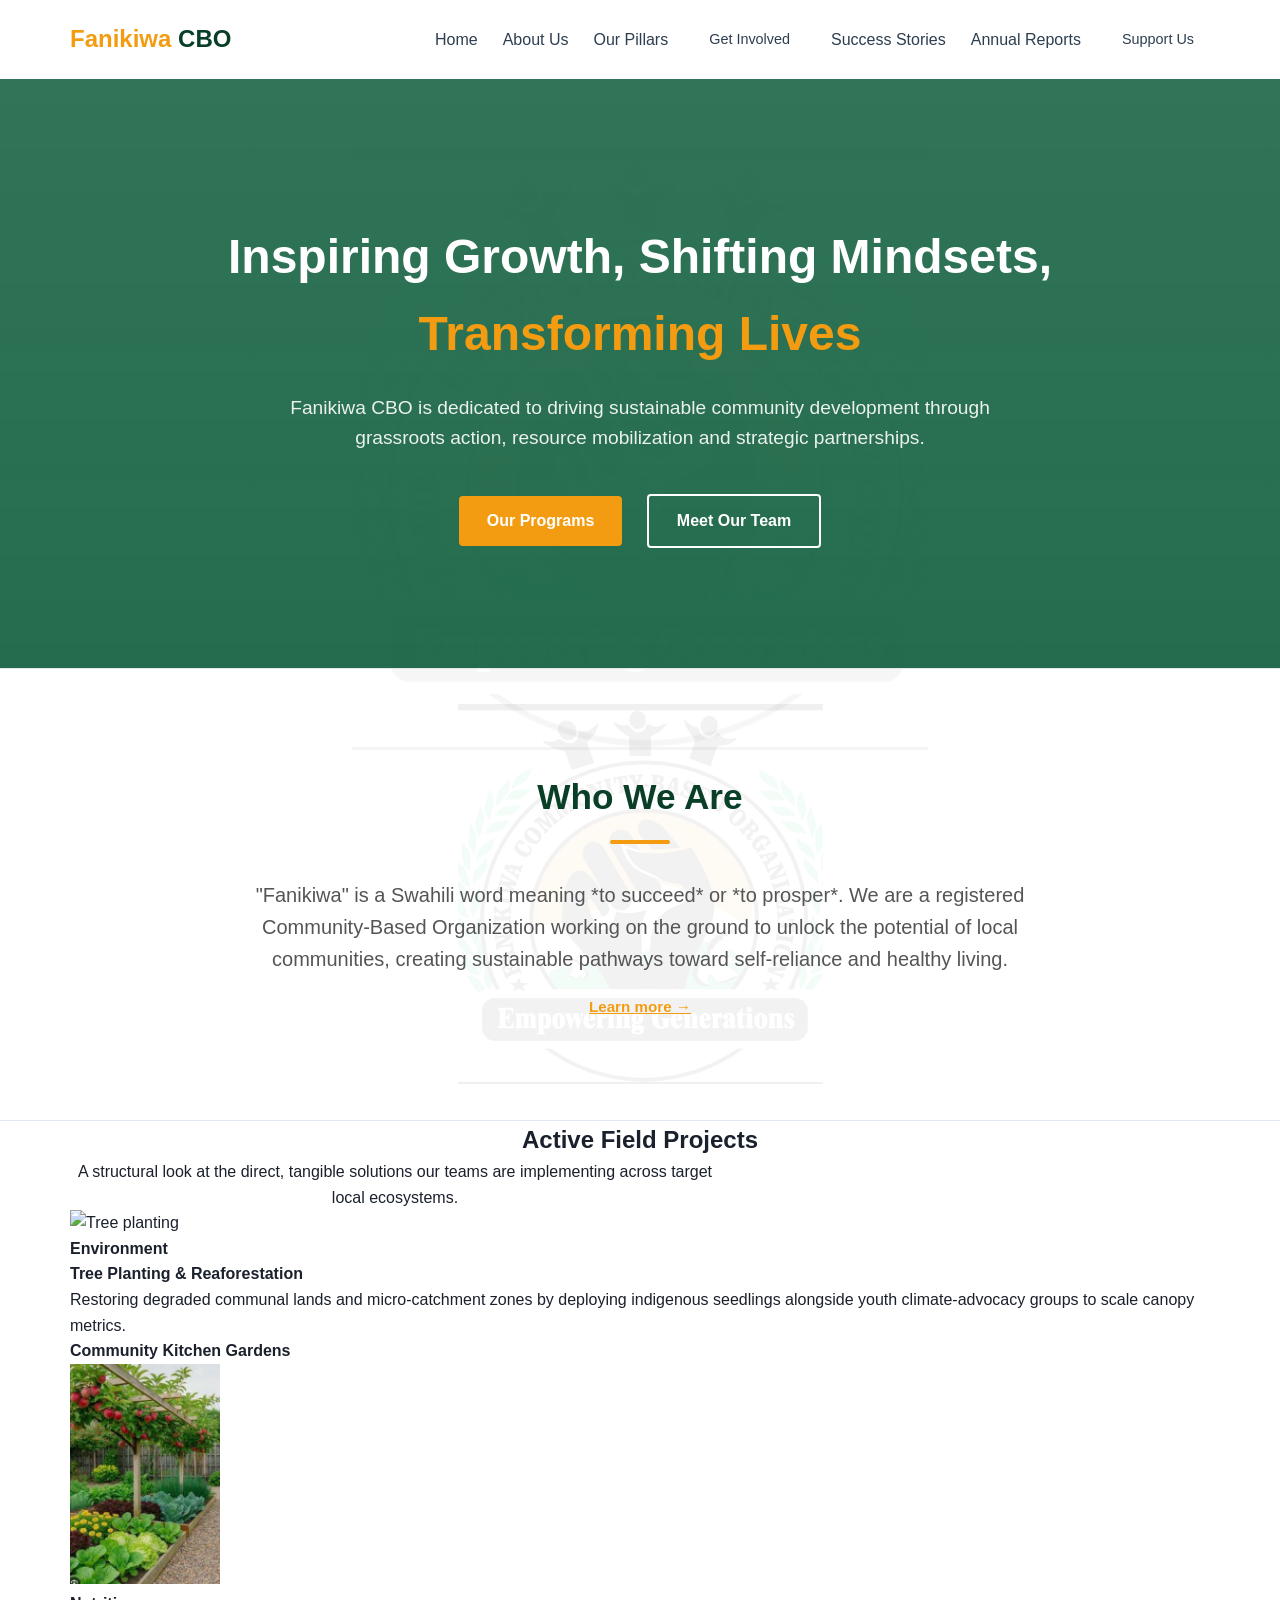
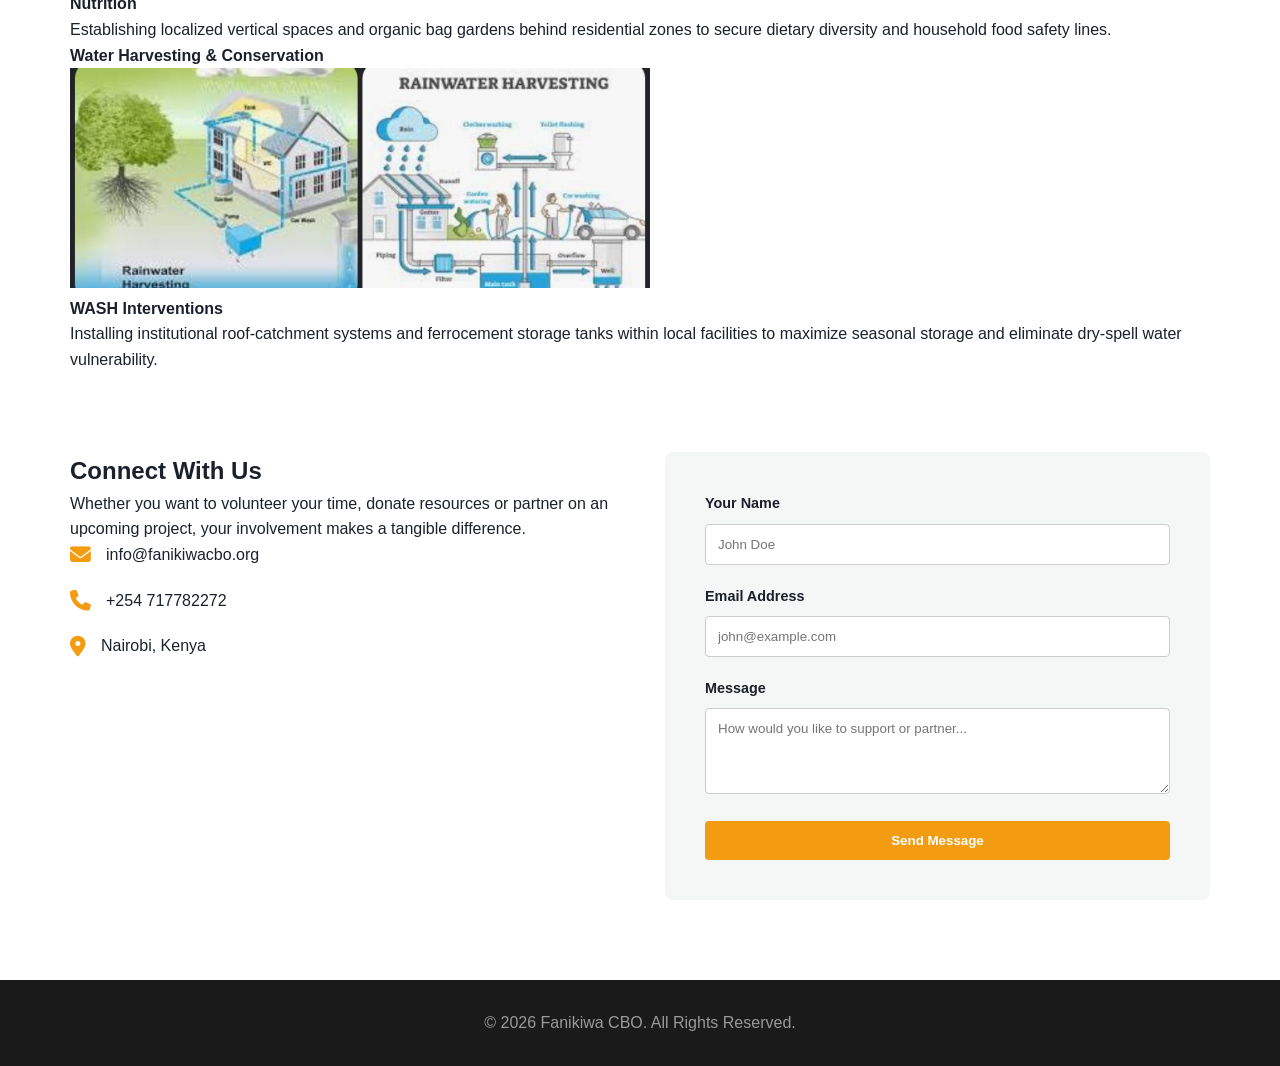
==== index.html @ 3a4b04db "first commit" ====
<!DOCTYPE html>
<html lang="en">

<head>
    <meta charset="UTF-8">
    <meta name="viewport" content="width=device-width, initial-scale=1.0">
    <title>Fanikiwa CBO</title>

    <!-- 1. Bootstrap CSS CDN Framework -->
    <link href="https://cdn.jsdelivr.net/npm/bootstrap@5.3.3/dist/dist/css/bootstrap.min.css" rel="stylesheet">

    <!-- 2. FontAwesome Icons -->
    <link rel="stylesheet" href="https://cdnjs.cloudflare.com/ajax/libs/font-awesome/6.4.0/css/all.min.css">

    <!-- 3. Your Custom Stylesheet (Must stay at the bottom) -->
    <link rel="stylesheet" href="style.css">
</head>

<body>

    <header id="main-header">
        <div class="container nav-container">
            <div class="logo"><span class="logo-accent">Fanikiwa</span> CBO</div>
            <button class="mobile-nav-toggle" aria-label="toggle navigation"><span class="hamburger"></span></button>
            <nav class="nav-links">
                <ul>
                    <li><a href="index.html" class="nav-link-item">Home</a></li>
                    <li><a href="about.html" class="nav-link-item">About Us</a></li>
                    <li><a href="pillars.html" class="nav-link-item">Our Pillars</a></li>
                    <li><a href="#contact" class="btn btn-small">Get Involved</a></li>
                    <li><a href="stories.html" class="nav-link-item">Success Stories</a></li>
                    <li><a href="reports.html" class="nav-link-item">Annual Reports</a></li>
                    <li><a href="support.html" class="btn btn-small">Support Us</a></li>

                </ul>
            </nav>
        </div>
    </header>

    <section id="home" class="hero">
        <div class="container hero-content">
            <h1>Inspiring Growth, Shifting Mindsets, <br><span class="highlight">Transforming Lives</span></h1>
            <p>Fanikiwa CBO is dedicated to driving sustainable community development through grassroots action,
                resource mobilization and strategic partnerships.</p>
            <div class="hero-cta">
                <a href="pillars.html" class="btn btn-primary">Our Programs</a>
                <a href="about.html" class="btn btn-secondary">Meet Our Team</a>
            </div>
        </div>
    </section>

    <!-- Logo Watermark Section -->
    <section class="about-brief">
        <div class="watermark-bg" style="background-image: url('logo.jpeg');"></div>
        <div class="container text-center content-relative">
            <h2>Who We Are</h2>
            <div class="accent-line"></div>
            <p class="lead-text">"Fanikiwa" is a Swahili word meaning *to succeed* or *to prosper*. We are a registered
                Community-Based Organization working on the ground to unlock the potential of local communities,
                creating sustainable pathways toward self-reliance and healthy living.</p>
            <a href="about.html" class="btn-text" style="display:inline-block; margin-top:20px;">Learn more
                &rarr;</a>
        </div>
    </section>
    <!-- New Field Projects Showcase Section -->
    <section id="projects" class="py-5 bg-transparent">
        <div class="container">
            <h2 class="text-center mb-2">Active Field Projects</h2>
            <p class="text-center text-muted mb-5 mx-auto" style="max-width: 650px;">A structural look at the direct,
                tangible solutions our teams are implementing across target local ecosystems.</p>

            <!-- Bootstrap Responsive Row Grid -->
            <div class="row g-4">
                <!-- Project Card 1 -->
                <div class="col-lg-4 col-md-6">
                    <div class="card h-100 border-0 shadow-sm">
                        <img src="https://images.unsplash.com/photo-1542601906990-b4d3fb778b09?auto=format&fit=crop&w=500&q=80"
                            class="card-img-top" alt="Tree planting" style="height: 220px; object-fit: cover;">
                        <div class="card-body p-4">
                            <span
                                class="badge bg-success-subtle text-success text-uppercase mb-2"><b>Environment</b></span>
                            <h4 class="card-title h5 text-dark fw-bold">Tree Planting & Reaforestation</h4>
                            <p class="card-text text-muted small text-justify">Restoring degraded communal lands and
                                micro-catchment zones by deploying indigenous seedlings alongside youth climate-advocacy
                                groups to scale canopy metrics.</p>
                        </div>
                    </div>
                </div>

                <!-- Project Card 2 -->
                <div class="col-lg-4 col-md-6">
                    <div class="card h-100 border-0 shadow-sm">
                        <h4 class="card-title h5 text-dark fw-bold">Community Kitchen Gardens</h4>

                        <img src="Images/kitchen garden.jpg" class="card-img-top" alt="Kitchen garden"
                            style="height: 220px; object-fit: cover;">
                        <div class="card-body p-4">
                            <span
                                class="badge bg-success-subtle text-success text-uppercase mb-2"><b>Nutrition</b></span>
                            <p class="card-text text-muted small text-justify">Establishing localized vertical spaces
                                and
                                organic bag gardens behind residential zones to secure dietary diversity and household
                                food
                                safety lines.</p>
                        </div>
                    </div>
                </div>

                <!-- Project Card 3 -->
                <div class="col-lg-4 col-md-6 mx-auto">
                    <div class="card h-100 border-0 shadow-sm">
                        <h4 class="card-title h5 text-dark fw-bold">Water Harvesting & Conservation</h4>
                        <img src="Images/water harvesting.jpg" class="card-img-top" alt="Water harvesting"
                            style="height: 220px; object-fit: cover;">
                        <div class="card-body p-4">
                            <span class="badge bg-success-subtle text-success text-uppercase mb-2"><b>WASH
                                    Interventions</b>
                            </span>
                            <p class="card-text text-muted small text-justify">Installing institutional roof-catchment
                                systems and ferrocement storage tanks within local facilities to maximize seasonal
                                storage
                                and eliminate dry-spell water vulnerability.</p>
                        </div>
                    </div>
                </div>
            </div>
        </div>
    </section>

    <section id="contact" class="contact-section">
        <div class="container">
            <div class="contact-grid">
                <div class="contact-info">
                    <h2>Connect With Us</h2>
                    <p>Whether you want to volunteer your time, donate resources or partner on an upcoming project,
                        your involvement makes a tangible difference.</p>
                    <div class="info-details">
                        <div class="info-item"><i class="fa-solid fa-envelope"></i>
                            <p>info@fanikiwacbo.org</p>
                        </div>
                        <div class="info-item"><i class="fa-solid fa-phone"></i>
                            <p>+254 717782272</p>
                        </div>
                        <div class="info-item"><i class="fa-solid fa-location-dot"></i>
                            <p>Nairobi, Kenya</p>
                        </div>
                    </div>
                </div>
                <div class="contact-form-container">
                    <form id="interactive-contact-form" class="contact-form">
                        <div class="form-group"><label for="name">Your Name</label><input type="text" id="name" required
                                placeholder="John Doe"></div>
                        <div class="form-group"><label for="email">Email Address</label><input type="email" id="email"
                                required placeholder="john@example.com"></div>
                        <div class="form-group"><label for="message">Message</label><textarea id="message" rows="4"
                                required placeholder="How would you like to support or partner..."></textarea></div>
                        <button type="submit" class="btn btn-primary btn-block">Send Message</button>
                    </form>
                </div>
            </div>
        </div>
    </section>

    <footer>
        <div class="container text-center">
            <p>&copy; 2026 Fanikiwa CBO. All Rights Reserved.</p>
        </div>
    </footer>
    <script src="script.js"></script>
</body>

</html>
---- style.css ----
/* --- Global Variables & Resets --- */
:root {
    --primary-color: #0d5c3a;
    /* Deep Emerald Green */
    --secondary-color: #e67e22;
    /* Warm Amber Accent */
    --text-dark: #2c3e50;
    --text-light: #f8f9fa;
    --white: #ffffff;
    --transition: all 0.3s cubic-bezier(0.25, 0.8, 0.25, 1);
}

/* --- Global Site-Wide Logo Watermark Engine --- */
body {
    position: relative;
    min-height: 100vh;
    /* Optional: Sets a soft, premium eco-neutral tint instead of clinical harsh white */
    background-color: #f4f8f6;
    color: #2d3748;
}

body::before {
    content: "";
    position: fixed;
    /* Locks the watermark so it stays centered while scrolling */
    top: 50%;
    left: 50%;
    transform: translate(-50%, -50%);
    /* Keeps it perfectly dead-centered in the viewport */

    /* Image Linkage */
    background-image: url('logo.jpeg');
    background-repeat: no-repeat;
    background-position: center;
    background-size: contain;

    /* Sizing - Adjust these to make it larger or smaller globally */
    width: 600px;
    height: 600px;

    /* Transparency & Presentation Control */
    opacity: 0.04;
    /* Set to 4% opacity so it is an ultra-subtle ghost watermark that never hurts reading legibility */
    filter: grayscale(20%);

    /* Layering Protection */
    pointer-events: none;
    /* Allows clicks and text selection to pass right through it safely */
    z-index: -1;
    /* Pushes it behind absolutely all text, grids, cards, and forms */
}

/* Responsive Scaling: Shrinks the global watermark so it looks great on mobile phones */
@media (max-width: 768px) {
    body::before {
        width: 320px;
        height: 320px;
        opacity: 0.035;
        /* Slightly fainter on mobile screens for pristine small-text contrast */
    }
}

body {
    background-color: transparent !important;
    /* Warm alabaster/cream */
    color: #1a202c;
}

* {
    margin: 0;
    padding: 0;
    box-sizing: border-box;
}

html {
    scroll-behavior: smooth;
    font-family: 'Segoe UI', Tahoma, Geneva, Verdana, sans-serif;
    color: var(--text-dark);
    line-height: 1.6;
}

.container {
    width: 90%;
    max-width: 1140px;
    margin: 0 auto;
}

.text-center {
    text-align: center;
}

.highlight {
    color: var(--secondary-color);
}

.accent-line {
    width: 60px;
    height: 4px;
    background-color: var(--secondary-color);
    margin: 15px auto 35px auto;
    border-radius: 2px;

}

/* --- Buttons --- */
.btn {
    display: inline-block;
    padding: 12px 28px;
    border-radius: 4px;
    text-decoration: none;
    font-weight: 600;
    transition: var(--transition);
    cursor: pointer;
    border: none;
}

.btn-small {
    padding: 8px 16px;
    font-size: 0.9rem;
}

.btn-primary {
    background-color: var(--secondary-color);
    color: var(--white);
}

.btn-primary:hover {
    background-color: #d35400;
}

.btn-secondary {
    background-color: transparent;
    color: var(--white);
    border: 2px solid var(--white);
}

.btn-secondary:hover {
    background-color: var(--white);
    color: var(--primary-color);
}

.btn-block {
    width: 100%;
    text-align: center;
}

.btn-text {
    background: none;
    border: none;
    color: var(--secondary-color);
    font-weight: 600;
    margin-top: 15px;
    cursor: pointer;
    font-size: 0.95rem;
    transition: var(--transition);
}

.btn-text:hover {
    color: var(--primary-color);
    padding-left: 5px;
}

/* --- Sticky Navigation Layout --- */
header {
    background-color: var(--white);
    position: sticky;
    top: 0;
    z-index: 1000;
    padding: 20px 0;
    transition: var(--transition);
}

/* JavaScript class added on downscroll */
header.scrolled {
    padding: 10px 0;
    box-shadow: 0 4px 20px rgba(0, 0, 0, 0.08);
}

.nav-container {
    display: flex;
    justify-content: space-between;
    align-items: center;
}

.logo {
    font-size: 1.5rem;
    font-weight: 700;
    color: var(--primary-color);
}

.logo-accent {
    color: var(--secondary-color);
}

nav.nav-links ul {
    display: flex;
    list-style: none;
    align-items: center;
}

nav.nav-links ul li {
    margin-left: 25px;
}

nav.nav-links ul li a {
    text-decoration: none;
    color: var(--text-dark);
    font-weight: 500;
    transition: var(--transition);
}

nav.nav-links ul li a:hover {
    color: var(--primary-color);
}

/* --- Mobile Navigation Hamburger UI --- */
.mobile-nav-toggle {
    display: none;
    background: transparent;
    border: none;
    cursor: pointer;
    padding: 10px;
}

/* --- Hero --- */
.hero {
    background: linear-gradient(rgba(13, 92, 58, 0.85), rgba(13, 92, 58, 0.9)),
        url('https://images.unsplash.com/photo-1524178232363-1fb2b075b655?auto=format&fit=crop&w=1920&q=80') no-repeat center center/cover;
    color: var(--white);
    padding: 140px 0 120px 0;
    text-align: center;
}

.hero-content h1 {
    font-size: 3rem;
    margin-bottom: 20px;
}

.hero-content p {
    font-size: 1.2rem;
    max-width: 700px;
    margin: 0 auto 40px auto;
    opacity: 0.9;
}

.hero-cta .btn {
    margin: 0 10px;
}

/* --- Pillars --- */
.about-brief {
    /* --- About Brief Section with Logo Watermark --- */
    padding: 100px 0;
    background-color: transparent;
    /* Using the pale mint background to complement the green in the logo */
    position: relative;
    /* Necessary to anchor the absolute watermark */
    overflow: hidden;
    /* Prevents the logo from spilling outside section borders */
    border-top: 1px solid #e2e8f0;
    border-bottom: 1px solid #e2e8f0;
}

/* Watermark Engine */
.watermark-bg {
    position: absolute;
    top: 50%;
    left: 50%;
    transform: translate(-50%, -50%);
    /* Perfectly centers the logo in the background */
    width: 380px;
    /* Ideal size for a subtle background mark */
    height: 380px;
    background-repeat: no-repeat;
    background-position: center;
    background-size: contain;

    /* Tweaking these handles lets you control exactly how bright or faded the watermark is */
    opacity: 0.06;
    /* Dropped to 6% visibility so text remains 100% readable */
    filter: grayscale(30%);
    /* Mutes vibrant colors slightly to keep it in the background */
    pointer-events: none;
    /* Prevents users from accidentally clicking/dragging the background image */
    z-index: 1;
}

/* Forces text content to layer cleanly on top of the watermark layer */
.content-relative {
    position: relative;
    z-index: 2;
}

.about-brief h2 {
    font-size: 2.2rem;
    color: var(--primary-color);
}

.lead-text {
    font-size: 1.25rem;
    max-width: 850px;
    margin: 0 auto;
    color: #2d3748;
    font-weight: 500;
}

/* Responsive Scaling for smaller screens */
@media (max-width: 768px) {
    .watermark-bg {
        width: 280px;
        /* Shrinks the logo size on mobile viewports so it doesn't crowd text */
        height: 280px;
        opacity: 0.05;
        /* Slightly less opaque on tiny screens for better mobile reading contrast */
    }

    .about-brief {
        padding: 70px 0;
    }
}


.about-brief h2 {
    font-size: 2.2rem;
    color: var(--primary-color);
}

.lead-text {
    font-size: 1.25rem;
    max-width: 850px;
    margin: 0 auto;
    color: #4a5568;
    /* Balanced slate gray for great reading contrast */
}


.lead-text {
    font-size: 1.25rem;
    max-width: 850px;
    margin: 0 auto;
    color: #555;
}

.pillars-section {
    background-color: transparent !important;
    padding: 80px 0;

}

.pillars-grid {
    display: grid;
    grid-template-columns: repeat(auto-fit, minmax(250px, 1fr));
    gap: 30px;
}

.pillar-card {
    background-color: transparent !important;
    padding: 40px 30px;
    border-radius: 8px;
    box-shadow: 0 5px 15px rgba(0, 0, 0, 0.02);
    text-align: center;
    transition: var(--transition);
    cursor: pointer;
}

.pillar-card:hover {
    transform: translateY(-5px);
    box-shadow: 0 10px 25px rgba(0, 0, 0, 0.08);
}

.pillar-icon {
    font-size: 2.5rem;
    color: var(--primary-color);
    margin-bottom: 20px;
}

.pillar-card h3 {
    margin-bottom: 12px;
    color: var(--primary-color);
}

/* --- Interactive Overlay Modal UI --- */
.modal-overlay {
    position: fixed;
    top: 0;
    left: 0;
    width: 100%;
    height: 100%;
    background-color: rgba(0, 0, 0, 0.6);
    display: flex;
    justify-content: center;
    align-items: center;
    z-index: 2000;
    opacity: 0;
    pointer-events: none;
    transition: opacity 0.3s ease;
}

.modal-overlay.active {
    opacity: 1;
    pointer-events: auto;
}

.modal-box {
    background-color: var(--white);
    padding: 40px;
    border-radius: 8px;
    max-width: 550px;
    width: 90%;
    position: relative;
    transform: translateY(-30px);
    transition: transform 0.3s ease;
    text-align: center;
}

.modal-overlay.active .modal-box {
    transform: translateY(0);
}

.modal-close {
    position: absolute;
    top: 15px;
    right: 20px;
    font-size: 2rem;
    background: none;
    border: none;
    cursor: pointer;
    color: #aaa;
}

.modal-close:hover {
    color: var(--text-dark);
}

.modal-icon-container {
    font-size: 3rem;
    color: var(--primary-color);
    margin-bottom: 15px;
}

#modal-title {
    margin-bottom: 15px;
    color: var(--primary-color);
}

#modal-body p {
    margin-bottom: 12px;
    color: #555;
    text-align: left;
}

/* --- Contact Framework --- */
.contact-section {
    padding: 80px 0;
}

.contact-grid {
    display: grid;
    grid-template-columns: repeat(auto-fit, minmax(300px, 1fr));
    gap: 50px;
}

.info-item {
    display: flex;
    align-items: center;
    margin-bottom: 20px;
}

.info-item i {
    font-size: 1.3rem;
    color: var(--secondary-color);
    margin-right: 15px;
}

.contact-form-container {
    background-color: #f4f7f5;
    padding: 40px;
    border-radius: 8px;
}

.form-group {
    margin-bottom: 20px;
}

.form-group label {
    display: block;
    margin-bottom: 8px;
    font-weight: 600;
    font-size: 0.9rem;
}

.form-group input,
.form-group textarea {
    width: 100%;
    padding: 12px;
    border: 1px solid #ccc;
    border-radius: 4px;
    font-family: inherit;
}

.form-group input:focus,
.form-group textarea:focus {
    outline: none;
    border-color: var(--primary-color);
}

footer {
    background-color: #1a1a1a;
    color: #999;
    padding: 30px 0;
}

/* --- Responsive Layout & Mobile Hamburger Breakpoints --- */
@media (max-width: 768px) {
    .mobile-nav-toggle {
        display: block;
        z-index: 9999;
    }

    /* Style lines for custom CSS Hamburger icon */
    .hamburger,
    .hamburger::before,
    .hamburger::after {
        display: block;
        width: 24px;
        height: 3px;
        background: var(--primary-color);
        border-radius: 3px;
        transition: transform 0.2s ease-in-out;
    }

    .hamburger::before,
    .hamburger::after {
        content: "";
        position: absolute;
    }

    .hamburger::before {
        transform: translateY(-8px);
    }

    .hamburger::after {
        transform: translateY(8px);
    }

    /* Animated Close State for Menu */
    .mobile-nav-toggle.open .hamburger {
        background: transparent;
    }

    .mobile-nav-toggle.open .hamburger::before {
        transform: rotate(45deg);
    }

    .mobile-nav-toggle.open .hamburger::after {
        transform: rotate(-45deg);
    }

    nav.nav-links {
        position: fixed;
        top: 0;
        right: 0;
        bottom: 0;
        left: 0;
        background-color: rgba(255, 255, 255, 0.98);
        z-index: 999;
        transform: translateX(100%);
        transition: transform 0.3s cubic-bezier(0.25, 0.8, 0.25, 1);
        display: flex;
        justify-content: center;
        align-items: center;
    }

    nav.nav-links.open {
        transform: translateX(0);
    }

    nav.nav-links ul {
        flex-direction: column;
    }

    nav.nav-links ul li {
        margin: 20px 0;
        text-align: center;
    }

    nav.nav-links ul li a {
        font-size: 1.5rem;
    }

    .hero-content h1 {
        font-size: 2.2rem;
    }

    .hero-cta .btn {
        margin: 10px auto;
        width: 90%;
        display: block;
    }
}

/* --- Ultra-Minimalist Team Section --- */
.team-section {
    padding: 100px 0;
    background-color: var(--white);
    border-top: 1px solid #eaeaea;
}

.team-intro {
    max-width: 550px;
    margin: 0 auto 60px auto;
    color: #666;
    font-size: 1rem;
    letter-spacing: -0.2px;
}

.team-grid {
    display: grid;
    grid-template-columns: repeat(auto-fit, minmax(240px, 1fr));
    gap: 40px;
}

.team-card {
    background: transparent;
    text-align: center;
    padding: 20px;
    transition: var(--transition);
}

/* Elegant minimalist circle frame instead of a hard square */
.member-image-container {
    position: relative;
    width: 140px;
    height: 140px;
    margin: 0 auto 20px auto;
    border-radius: 50%;
    overflow: hidden;
    border: 1px solid #eaeaea;
    background-color: #f9f9f9;
}

.member-img {
    width: 100%;
    height: 100%;
    object-fit: cover;
    filter: grayscale(100%);
    /* High-end, cohesive editorial look */
    transition: filter 0.4s ease, transform 0.4s ease;
}

/* Subtle, clean interactive feedback on hover */
.team-card:hover .member-img {
    filter: grayscale(0%);
    transform: scale(1.03);
}

/* No loud overlay panels. Keep social links exposed and clean */
.member-overlay {
    margin-top: 15px;
}

.social-icons {
    display: flex;
    justify-content: center;
    gap: 15px;
}

.social-icons a {
    color: #888;
    font-size: 0.95rem;
    text-decoration: none;
    transition: var(--transition);
}

.social-icons a:hover {
    color: var(--primary-color);
}

.member-info h3 {
    color: var(--text-dark);
    font-size: 1.15rem;
    font-weight: 600;
    margin-bottom: 4px;
}

.member-role {
    color: #666;
    font-size: 0.9rem;
    font-weight: 400;
}

/* Responsive adjustment for clean stacked mobile flow */
@media (max-width: 768px) {
    .team-section {
        padding: 60px 0;
    }

    .team-grid {
        gap: 20px;
    }

    .member-img {
        filter: grayscale(0%);
        /* Always on for mobile touch profiles */
    }
}

/* --- Clean Minimalist Leadership Layout --- */
.team-section {
    padding: 90px 0;
    background-color: var(--white);
    border-top: 1px solid #ededed;
}

.team-intro {
    max-width: 600px;
    margin: -15px auto 55px auto;
    color: #6c757d;
    font-size: 1.05rem;
}

.team-grid {
    display: grid;
    /* Grid handles scaling fluidly without breaking containers */
    grid-template-columns: repeat(auto-fit, minmax(260px, 1fr));
    gap: 45px 30px;
}

.team-card {
    background: transparent;
    text-align: center;
}

/* Elegant Circular Frames */
.member-image-container {
    width: 150px;
    height: 150px;
    margin: 0 auto 20px auto;
    border-radius: 50%;
    overflow: hidden;
    border: 1px solid #e0e0e0;
    background-color: #f9f9f9;
}

.member-img {
    width: 100%;
    height: 100%;
    object-fit: cover;
    filter: contrast(100%);
    transition: filter 0.4s ease, transform 0.4s ease;
}

/* Smooth color activation on card focus/hover */
.team-card:hover .member-img {

    transform: scale(1.04);
    filter: contrast();
}

.member-info h3 {
    color: var(--text-dark);
    font-size: 1.2rem;
    font-weight: 600;
    margin-bottom: 5px;
    letter-spacing: -0.3px;
}

.member-role {
    color: #555555;
    font-size: 0.92rem;
    font-weight: 500;
}

/* Mobile Responsiveness Adjustment */
@media (max-width: 768px) {
    .team-grid {
        gap: 35px 15px;
    }

    .member-img {
        filter: grayscale(0%);
        /* Fallback to standard color view on mobile views */
    }
}

/* --- Multi-Page Sub-Banners --- */
.page-banner {
    background: linear-gradient(135deg, #093f27 0%, #0d5c3a 100%);
    color: var(--white);
    padding: 80px 0;
    text-align: center;
}

.page-banner h1 {
    font-size: 2.5rem;
    margin-bottom: 10px;
}

.page-banner p {
    font-size: 1.1rem;
    opacity: 0.85;
    max-width: 600px;
    margin: 0 auto;
}

/* --- About Literature Page Layout --- */
.literature-section {
    padding: 80px 0;
    background-color: #fcfdfc;
}

.literature-grid {
    display: grid;
    grid-template-columns: 2fr 1fr;
    gap: 50px;
}

.lit-content h2 {
    color: var(--primary-color);
    margin-bottom: 20px;
    font-size: 2rem;
}

.lit-content p {
    color: #4a5568;
    margin-bottom: 20px;
    font-size: 1.1rem;
    text-align: justify;
}

.lit-sidebar {
    display: flex;
    flex-direction: column;
    gap: 25px;
}

.card-metric {
    background-color: var(--white);
    padding: 30px;
    border-radius: 6px;
    border-left: 4px solid var(--secondary-color);
    box-shadow: 0 4px 12px rgba(0, 0, 0, 0.03);
}

.card-metric h3 {
    color: var(--primary-color);
    margin-bottom: 10px;
    font-size: 1.25rem;
}

.card-metric p {
    color: #555;
    font-size: 0.95rem;
}

/* --- Pillars Page Detailed Layout --- */
.pillars-detail-section {
    padding: 80px 0;
    background-color: #f4f8f6;
}

.detailed-pillar-block {
    background-color: var(--white);
    padding: 45px;
    border-radius: 8px;
    margin-bottom: 40px;
    box-shadow: 0 4px 15px rgba(0, 0, 0, 0.02);
    border: 1px solid #eef2f0;
}

.pillar-header-inline {
    display: flex;
    align-items: center;
    gap: 15px;
    margin-bottom: 20px;
}

.pillar-header-inline i {
    font-size: 2.2rem;
    color: var(--primary-color);
}

.pillar-header-inline h2 {
    color: var(--primary-color);
    font-size: 1.8rem;
}

.detailed-pillar-block p {
    color: #4a5568;
    font-size: 1.05rem;
    margin-bottom: 15px;
    text-align: justify;
}

/* --- Responsive Adjustments --- */
@media (max-width: 900px) {
    .literature-grid {
        grid-template-columns: 1fr;
        gap: 35px;
    }

    .detailed-pillar-block {
        padding: 30px;
    }
}

/* --- Success Stories Style Rules --- */
.stories-section {
    padding: 90px 0;
    background-color: var(--white);
}

.story-row {
    display: grid;
    grid-template-columns: 1fr 1.2fr;
    gap: 50px;
    align-items: center;
    margin-bottom: 70px;
}

.story-row.inverse {
    grid-template-columns: 1.2fr 1fr;
}

.story-row.inverse .story-img-frame {
    order: 2;
}

.story-img-frame {
    width: 100%;
    height: 350px;
    border-radius: 6px;
    overflow: hidden;
}

.story-img-frame img {
    width: 100%;
    height: 100%;
    object-fit: cover;
}

.story-tag {
    text-transform: uppercase;
    font-size: 0.8rem;
    font-weight: 700;
    color: var(--secondary-color);
    letter-spacing: 1px;
}

.story-text h2 {
    color: var(--primary-color);
    margin: 5px 0 15px 0;
    font-size: 1.8rem;
}

.story-text p {
    color: #555;
    margin-bottom: 15px;
}

.testimonial {
    font-style: italic;
    border-left: 3px solid var(--primary-color);
    padding-left: 15px;
    color: var(--text-dark) !important;
    font-weight: 500;
}

/* --- Support Us Layout Structure --- */
.support-tabs-section {
    padding: 90px 0;
    background-color: #f4f8f6;
}

.support-layout-grid {
    display: grid;
    grid-template-columns: 1fr 2fr;
    gap: 40px;
}

.support-options-menu {
    display: flex;
    flex-direction: column;
    gap: 15px;
}

.support-nav-card {
    background-color: var(--white);
    padding: 20px;
    border-radius: 6px;
    display: flex;
    gap: 15px;
    align-items: center;
    cursor: pointer;
    border: 1px solid #eef2f0;
    transition: var(--transition);
}

.support-nav-card i {
    font-size: 1.8rem;
    color: #888;
}

.support-nav-card.active {
    border-left: 4px solid var(--primary-color);
}

.support-nav-card.active i {
    color: var(--primary-color);
}

.support-nav-card h3 {
    font-size: 1.05rem;
    color: var(--text-dark);
}

.support-nav-card p {
    font-size: 0.85rem;
    color: #777;
}

.support-content-display {
    background-color: var(--white);
    padding: 45px;
    border-radius: 8px;
    border: 1px solid #eef2f0;
}

.support-pane {
    display: none;
}

.support-pane.active {
    display: block;
    animation: fadeIn 0.4s ease;
}

.support-pane h2 {
    color: var(--primary-color);
    margin-bottom: 15px;
}

.support-pane p {
    color: #555;
    margin-bottom: 25px;
}

.donation-channels {
    display: grid;
    grid-template-columns: 1fr 1fr;
    gap: 20px;
}

.channel-card {
    background-color: #f8faf9;
    padding: 20px;
    border-radius: 4px;
    border: 1px dashed #ccc;
}

.channel-card h4 {
    color: var(--primary-color);
    margin-bottom: 5px;
}

.sub-support-form {
    background-color: #f8faf9;
    padding: 25px;
    border-radius: 6px;
}

/* --- Annual Reports Style Rules --- */
.reports-section {
    padding: 80px 0;
    background-color: var(--white);
}

.metrics-strip {
    display: grid;
    grid-template-columns: repeat(3, 1fr);
    gap: 30px;
    margin-bottom: 60px;
    text-align: center;
}

.m-card {
    background-color: #f4f8f6;
    padding: 30px;
    border-radius: 6px;
    border-top: 3px solid var(--primary-color);
}

.m-card h4 {
    font-size: 2.2rem;
    color: var(--primary-color);
}

.m-card p {
    font-size: 0.95rem;
    color: #666;
    font-weight: 500;
}

.reports-list-grid {
    display: flex;
    flex-direction: column;
    gap: 20px;
}

.report-download-card {
    display: grid;
    grid-template-columns: auto 1fr auto;
    gap: 25px;
    align-items: center;
    padding: 25px;
    background-color: var(--white);
    border: 1px solid #eef2f0;
    border-radius: 6px;
    box-shadow: 0 4px 10px rgba(0, 0, 0, 0.01);
}

.report-icon-meta i {
    font-size: 2.5rem;
    color: #e74c3c;
}

.report-meta-text h3 {
    color: var(--text-dark);
    font-size: 1.15rem;
    margin-bottom: 5px;
}

.report-meta-text p {
    color: #666;
    font-size: 0.92rem;
}

@keyframes fadeIn {
    from {
        opacity: 0;
    }

    to {
        opacity: 1;
    }
}

/* --- Responsive Layout Breaks --- */
@media (max-width: 850px) {

    .story-row,
    .story-row.inverse {
        grid-template-columns: 1fr;
    }

    .story-row.inverse .story-img-frame {
        order: 0;
    }

    .support-layout-grid {
        grid-template-columns: 1fr;
    }

    .report-download-card {
        grid-template-columns: 1fr;
        text-align: center;
        justify-items: center;
        gap: 15px;
    }

    .metrics-strip {
        grid-template-columns: 1fr;
        gap: 15px;
    }
}

/* --- Expanded 8-Card Programmes Grid Styling --- */
.pillars-grid {
    display: grid;
    grid-template-columns: repeat(auto-fill, minmax(320px, 1fr));
    gap: 30px;
    margin-top: 40px;
}

/* --- Project Showcase Block UI Styling --- */
.projects-section {
    padding: 90px 0;
    background-color: var(--white);
}

.project-intro {
    max-width: 650px;
    margin: 0 auto 45px auto;
    color: #666;
    font-size: 1.1rem;
}

.projects-masonry-grid {
    display: grid;
    grid-template-columns: repeat(3, 1fr);
    gap: 30px;
}

.project-display-card {
    background-color: #fcfdfc;
    border-radius: 8px;
    overflow: hidden;
    border: 1px solid #eef2f0;
    box-shadow: 0 4px 12px rgba(0, 0, 0, 0.01);
    transition: var(--transition);
}

.project-display-card:hover {
    transform: translateY(-5px);
    box-shadow: 0 8px 20px rgba(0, 0, 0, 0.04);
}

.project-img-wrapper {
    width: 100%;
    height: 220px;
}

.project-img-wrapper img {
    width: 100%;
    height: 100%;
    object-fit: cover;
}

.project-card-body {
    padding: 25px;
}

.p-badge {
    background-color: #e6f4ed;
    color: var(--primary-color);
    padding: 4px 10px;
    font-size: 0.78rem;
    font-weight: 700;
    border-radius: 3px;
    text-transform: uppercase;
}

.project-card-body h3 {
    margin: 12px 0 8px 0;
    font-size: 1.3rem;
    color: var(--text-dark);
}

.project-card-body p {
    color: #555;
    font-size: 0.95rem;
    line-height: 1.5;
    text-align: justify;
}

/* --- Responsive Adjustments for Projects --- */
@media (max-width: 968px) {
    .projects-masonry-grid {
        grid-template-columns: repeat(auto-fit, minmax(280px, 1fr));
    }
}

/* Change any background-color: var(--white); or #ffffff on sections to transparent */
.about-brief,
.literature-section,
.pillars-section,
.stories-section,
.reports-section {
    background-color: transparent !important;
}

/* Keep solid card background designs solid so text on your cards stays sharp and readable! */
.team-card,
.detailed-pillar-block,
.pillar-card,
.project-display-card,
.support-content-display {
    background-color: #ffffff;
    /* Card blocks stay crisp white over the watermark */
    position: relative;
    z-index: 2;
}

/* --- Keep Your Global Custom Branding Accents --- */
:root {
    --primary-color: #093f27;
    --secondary-color: #f39c12;
}

/* --- Global Site-Wide Logo Watermark Engine --- */
body {
    position: relative;
    min-height: 100vh;
    background-color: #f4f8f6;
    /* Soft green-tinted neutral */
}

body::before {
    content: "";
    position: fixed;
    top: 50%;
    left: 50%;
    transform: translate(-50%, -50%);
    background-image: url('logo.jpeg');
    background-repeat: no-repeat;
    background-position: center;
    background-size: contain;
    width: 600px;
    height: 600px;
    opacity: 0.04;
    /* Subtly faded into the layout layer background */
    pointer-events: none;
    z-index: -1;
    /* Kept completely behind all text fields and cards */
}

/* Custom layout class helper for your interactive popup boxes */
.cursor-pointer {
    cursor: pointer;
    transition: transform 0.2s ease-in-out;
}

.cursor-pointer:hover {
    transform: translateY(-5px);
}

/* Modal styling safety defaults */
.modal-overlay {
    position: fixed;
    top: 0;
    left: 0;
    width: 100%;
    height: 100%;
    background-color: rgba(0, 0, 0, 0.5);
    display: none;
    align-items: center;
    justify-content: center;
    z-index: 1050;
    /* Matches Bootstrap's standard layout overlay layering depth */
}

.modal-overlay.active {
    display: flex;
}
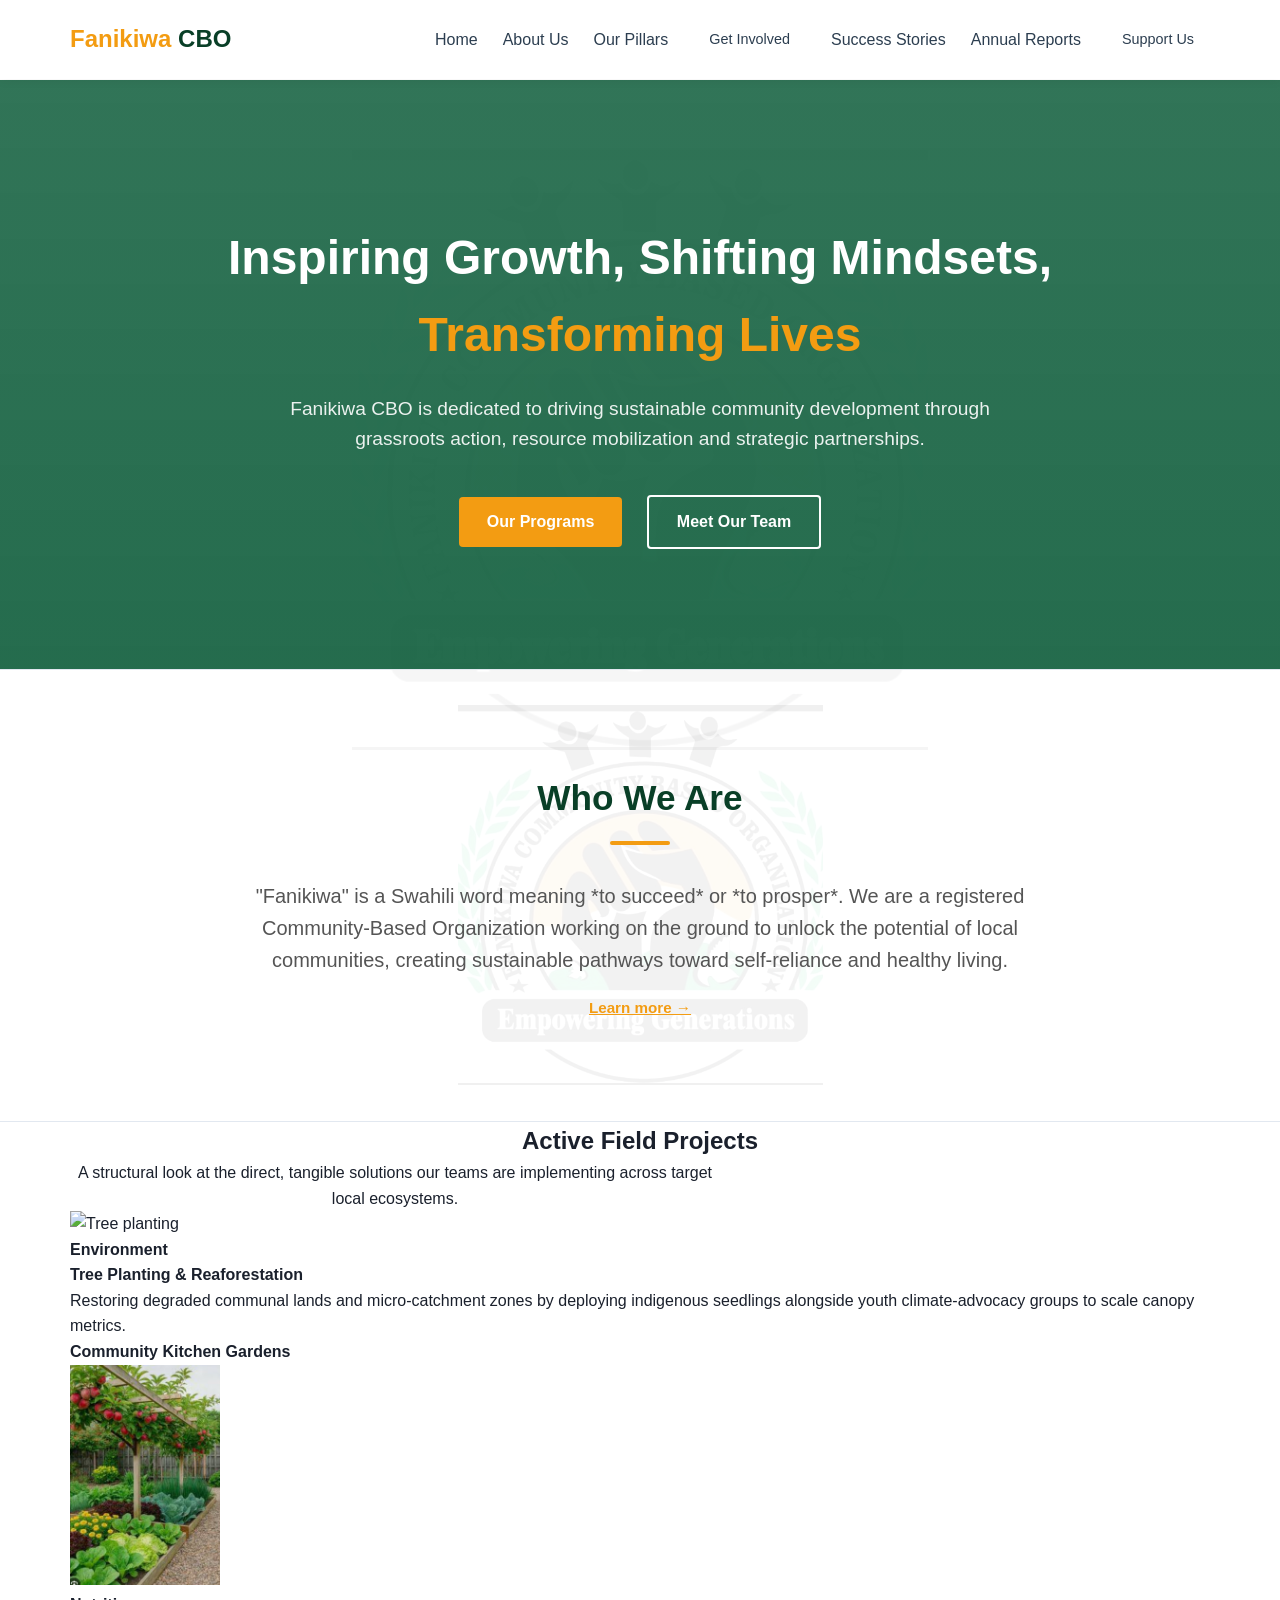
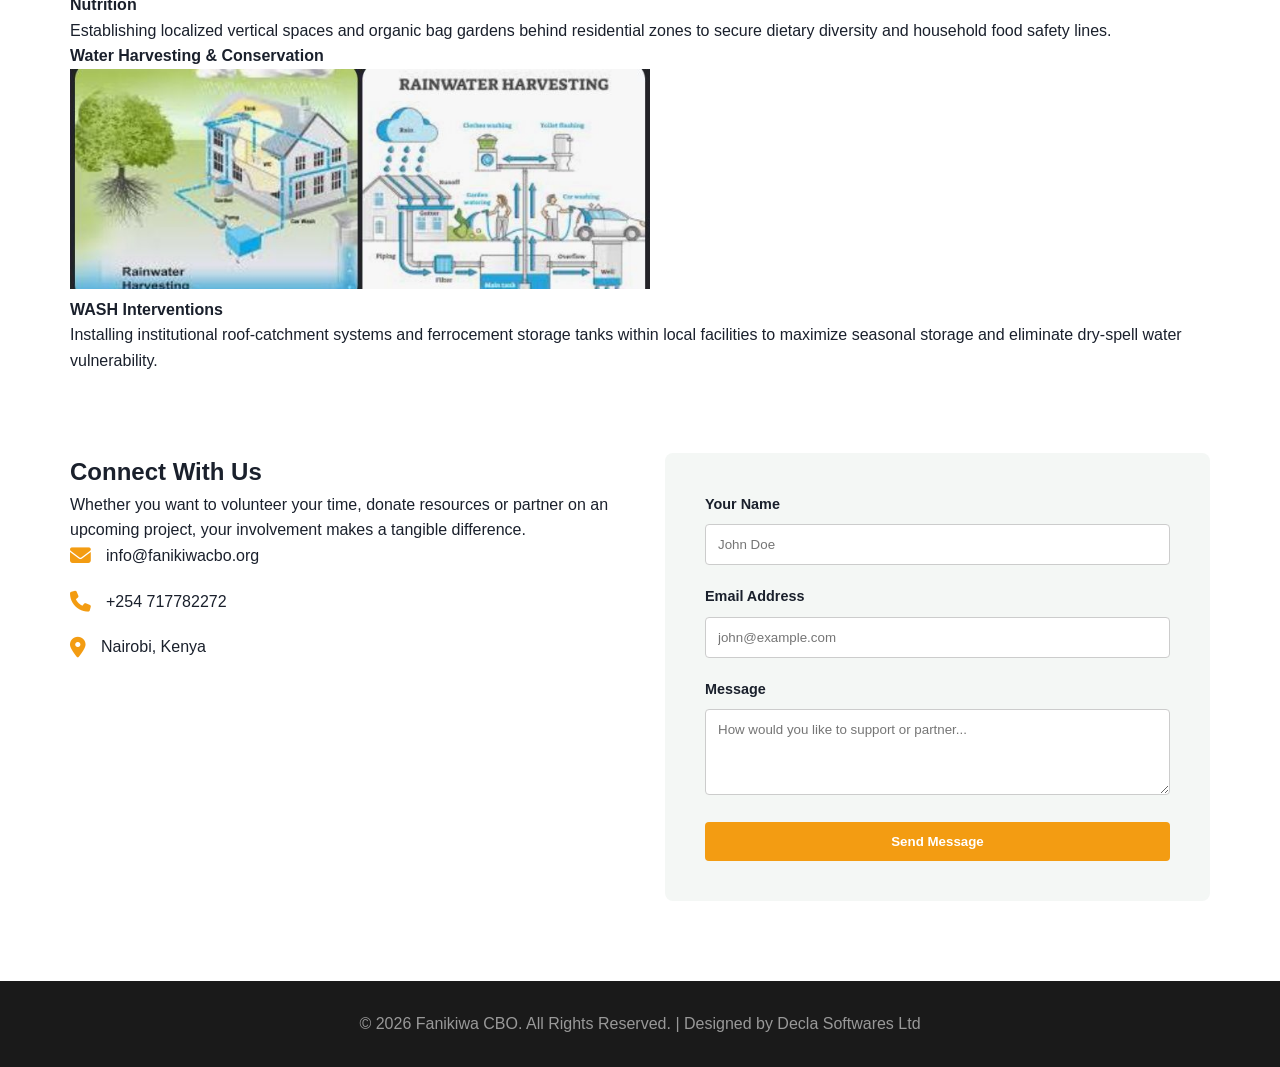
==== commit d3b0d4bf: "Fanikiwa CBO" ====
--- a/index.html
+++ b/index.html
@@ -163,7 +163,7 @@
 
     <footer>
         <div class="container text-center">
-            <p>&copy; 2026 Fanikiwa CBO. All Rights Reserved.</p>
+            <p>&copy; 2026 Fanikiwa CBO. All Rights Reserved. | Designed by Decla Softwares Ltd</p>
         </div>
     </footer>
     <script src="script.js"></script>
--- a/style.css
+++ b/style.css
@@ -64,6 +64,7 @@
     background-color: transparent !important;
     /* Warm alabaster/cream */
     color: #1a202c;
+    padding-top: 80px;
 }
 
 * {
@@ -162,12 +163,17 @@
 
 /* --- Sticky Navigation Layout --- */
 header {
+    /* --- Sticky / Floating Navigation Layout --- */
     background-color: var(--white);
-    position: sticky;
+    position: fixed;
+    /* Floats header at the top of viewport */
     top: 0;
+    left: 0;
+    width: 100%;
     z-index: 1000;
     padding: 20px 0;
     transition: var(--transition);
+    box-shadow: 0 2px 10px rgba(0, 0, 0, 0.05);
 }
 
 /* JavaScript class added on downscroll */
